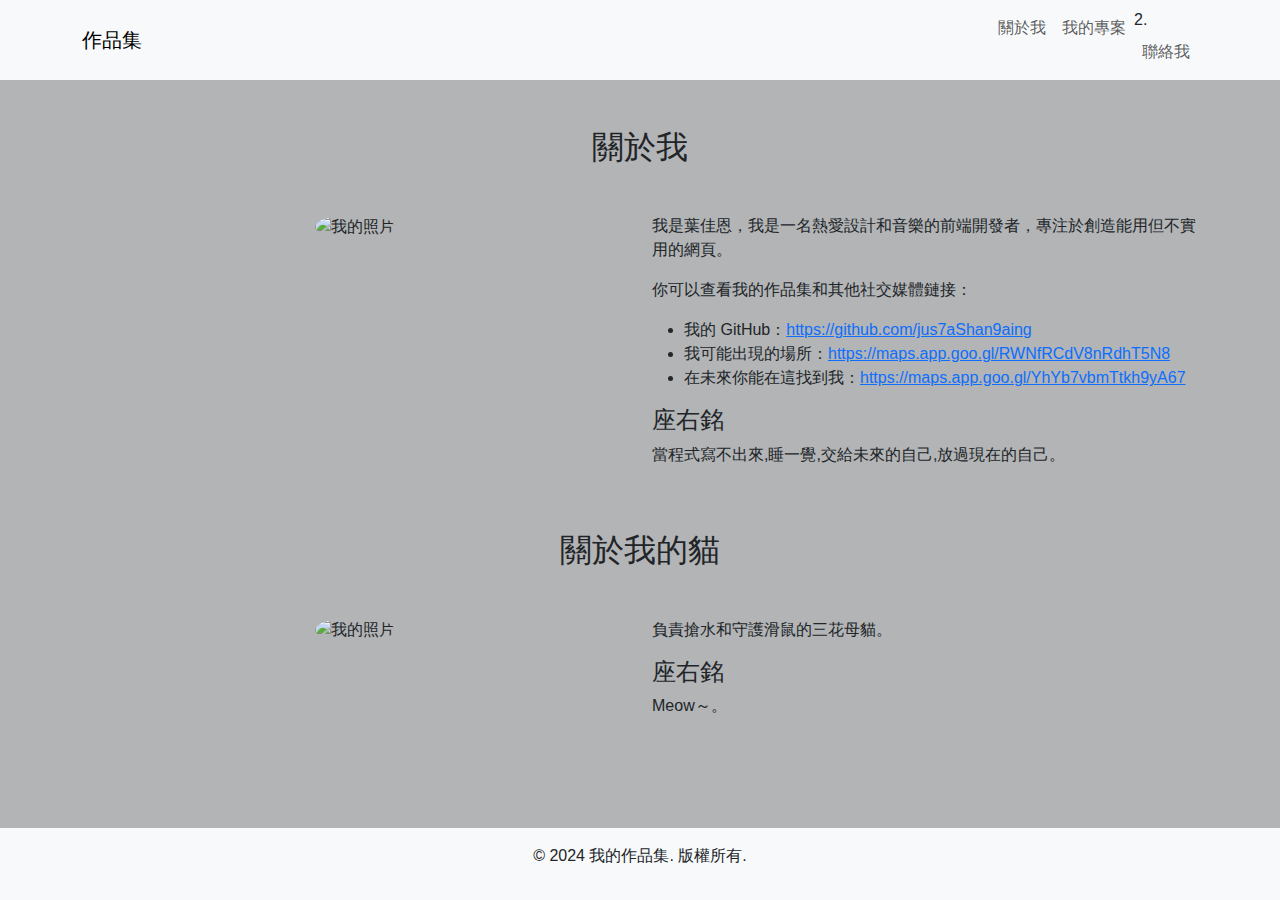
==== about.html @ e74304dd "Add files via upload" ====
<!DOCTYPE html>
<html lang="zh-Hant">
<head>
    <meta charset="UTF-8">
    <meta name="viewport" content="width=device-width, initial-scale=1.0">
    <link href="https://cdn.jsdelivr.net/npm/bootstrap@5.3.0-alpha1/dist/css/bootstrap.min.css" rel="stylesheet">
    <link rel="stylesheet" href="styles.css"> <!-- 保持使用現有的樣式 -->
    <title>關於我</title>
</head>
<body>
    <!-- 導覽列 -->
    <nav class="navbar navbar-expand-lg navbar-light bg-light">
        <div class="container">
            <a class="navbar-brand" href="index.html">作品集</a>
            <button class="navbar-toggler" type="button" data-bs-toggle="collapse" data-bs-target="#navbarNav" aria-controls="navbarNav" aria-expanded="false" aria-label="切換導航">
                <span class="navbar-toggler-icon"></span>
            </button>
            <div class="collapse navbar-collapse" id="navbarNav">
                <ul class="navbar-nav ms-auto">
                    <li class="nav-item">
                        <a class="nav-link" href="about.html">關於我</a>
                    </li>
                    <li class="nav-item">
                        <a class="nav-link" href="projects.html">我的專案</a>
                    </li>
                    <li class="nav-item">2.
                        <a class="nav-link" href="index.html#contact">聯絡我</a>
                    </li>
                </ul>
            </div>
        </div>
    </nav>

    <!-- 關於我內容 -->
    <main class="container mt-5">
        <section id="about" class="text-center mb-5">
            <h2>關於我</h2>
        </section>
        <section id="about" class="row">
            <!-- 左側照片 -->
            <div class="col-md-6 text-center">
                <img src="photo/me.png" class="img-fluid rounded-circle" alt="我的照片" style="max-width: 300px;">
            </div>
            <!-- 右側內容和鏈接 -->
            <div class="col-md-6">
                <p>我是葉佳恩，我是一名熱愛設計和音樂的前端開發者，專注於創造能用但不實用的網頁。</p>

                <p>你可以查看我的作品集和其他社交媒體鏈接：</p>
                <ul>
                    <li>我的 GitHub：<a href="https://github.com/jus7aShan9aing" target="_blank">https://github.com/jus7aShan9aing</a></li>
                    <li>我可能出現的場所：<a href="https://maps.app.goo.gl/RWNfRCdV8nRdhT5N8" target="_blank">https://maps.app.goo.gl/RWNfRCdV8nRdhT5N8</a></li>
                    <li>在未來你能在這找到我：<a href="https://maps.app.goo.gl/YhYb7vbmTtkh9yA67">https://maps.app.goo.gl/YhYb7vbmTtkh9yA67</a></li>
                </ul>
                
                <h4>座右銘</h4>
                <p>當程式寫不出來,睡一覺,交給未來的自己,放過現在的自己。</p>
                
            </div>
        </section>
    </main>
    <!-- 關於我的貓的內容 -->
    <main class="container mt-5">
        <section id="about" class="text-center mb-5">
            <h2>關於我的貓</h2>
        </section>
        <section id="about" class="row">
            <!-- 左側照片 -->
            <div class="col-md-6 text-center">
                <img src="photo/mycat.png" class="img-fluid rounded-circle" alt="我的照片" style="max-width: 300px;">
            </div>
            <!-- 右側內容和鏈接 -->
            <div class="col-md-6">
                <p>負責搶水和守護滑鼠的三花母貓。</p>
                <h4>座右銘</h4>
                <p>Meow～。</p>
                
            </div>
        </section>
    </main>

    <footer class="bg-light text-center py-3">
        <p>&copy; 2024 我的作品集. 版權所有.</p>
    </footer>

    <script src="https://cdn.jsdelivr.net/npm/bootstrap@5.3.0-alpha1/dist/js/bootstrap.bundle.min.js"></script>
</body>
</html>
---- styles.css ----
body {
    background-color: #989a9cbe;
    font-family: 'Arial', sans-serif;
}

header {
    background: linear-gradient(35deg, #6c757d, #f8f9fa);
    color: #fff;
}
/*
main {
    background-color: #6c757d83;
}
*/
.card {
    transition: transform 0.2s;
}

.card:hover {
    transform: translateY(-5px);
}

footer {
    background-color: #f8f9fa;
}
/*調整圖片區域------------------------------------------------------*/
#carousel img {
    max-height: 400px;
    object-fit: cover;
    
}

.carousel-caption h5 {
    
    font-size: 2rem;
    color: #f8f9fa; /* 調整標題顏色 */
    background-color: #6c757d83;
}

.carousel-caption p {
    
    font-size: 1.25rem;
    color: #f8f9fa; /* 調整描述顏色 */
    background-color: #6c757d83;
}



/*------------------------------------------------------------------*/


/* 讓頁面內容占滿整個視窗高度-----------------------------------------*/
html, body {
    height: 100%;
    margin: 0;
    display: flex;
    flex-direction: column;
}

/* 讓主要內容擴展並占用可用空間，保持 footer 在底部 */
main {
    flex: 1;
}

/* 固定 footer 在頁面底部 */
footer {
    background-color: #f8f9fa;
    text-align: center;
    padding: 10px 0;
    width: 100%;
    position: relative; /* 可選，保持 footer 固定在最下方 */
    bottom: 0;
}
/*------------------------------------------------------------------*/

/* 自定義樣式來確保響應式影片嵌入--------------------------------------*/
.embed-responsive {
    position: relative;
    display: block;
    width: 100%;
    padding: 0;
    overflow: hidden;
}

.embed-responsive::before {
    content: "";
    display: block;
    padding-top: 56.25%; /* 16:9 比例的影片 */
}

.embed-responsive iframe {
    position: absolute;
    top: 0;
    left: 0;
    width: 100%;
    height: 100%;
    border: 0;
}
/*------------------------------------------------------------------*/
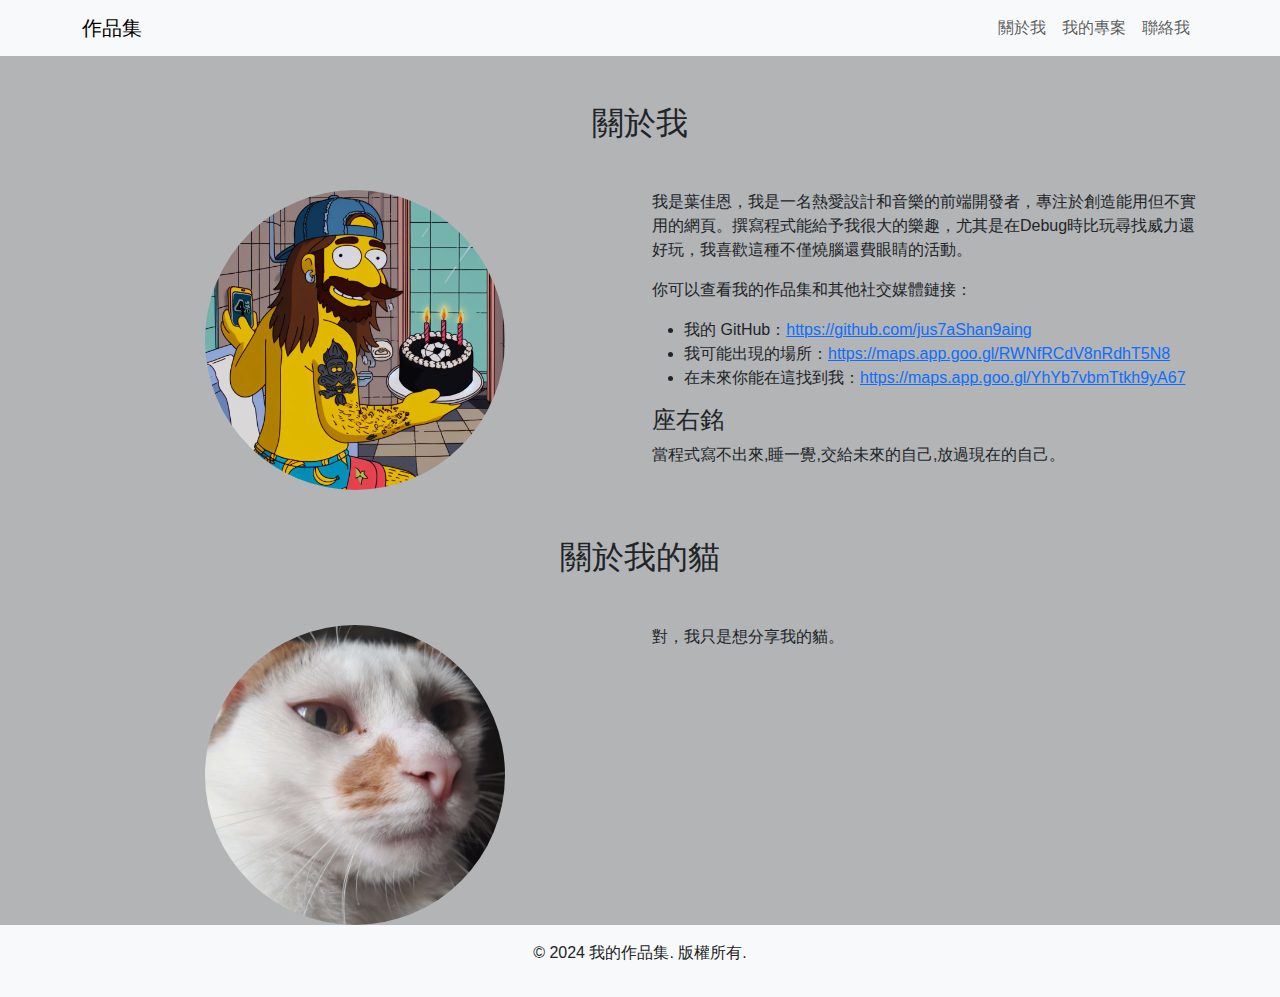
==== commit 448ea40e: "Add files via upload" ====
--- a/about.html
+++ b/about.html
@@ -23,7 +23,7 @@
                     <li class="nav-item">
                         <a class="nav-link" href="projects.html">我的專案</a>
                     </li>
-                    <li class="nav-item">2.
+                    <li class="nav-item">
                         <a class="nav-link" href="index.html#contact">聯絡我</a>
                     </li>
                 </ul>
@@ -43,7 +43,7 @@
             </div>
             <!-- 右側內容和鏈接 -->
             <div class="col-md-6">
-                <p>我是葉佳恩，我是一名熱愛設計和音樂的前端開發者，專注於創造能用但不實用的網頁。</p>
+                <p>我是葉佳恩，我是一名熱愛設計和音樂的前端開發者，專注於創造能用但不實用的網頁。撰寫程式能給予我很大的樂趣，尤其是在Debug時比玩尋找威力還好玩，我喜歡這種不僅燒腦還費眼睛的活動。</p>
 
                 <p>你可以查看我的作品集和其他社交媒體鏈接：</p>
                 <ul>
@@ -70,9 +70,7 @@
             </div>
             <!-- 右側內容和鏈接 -->
             <div class="col-md-6">
-                <p>負責搶水和守護滑鼠的三花母貓。</p>
-                <h4>座右銘</h4>
-                <p>Meow～。</p>
+                <p>對，我只是想分享我的貓。</p>
                 
             </div>
         </section>
